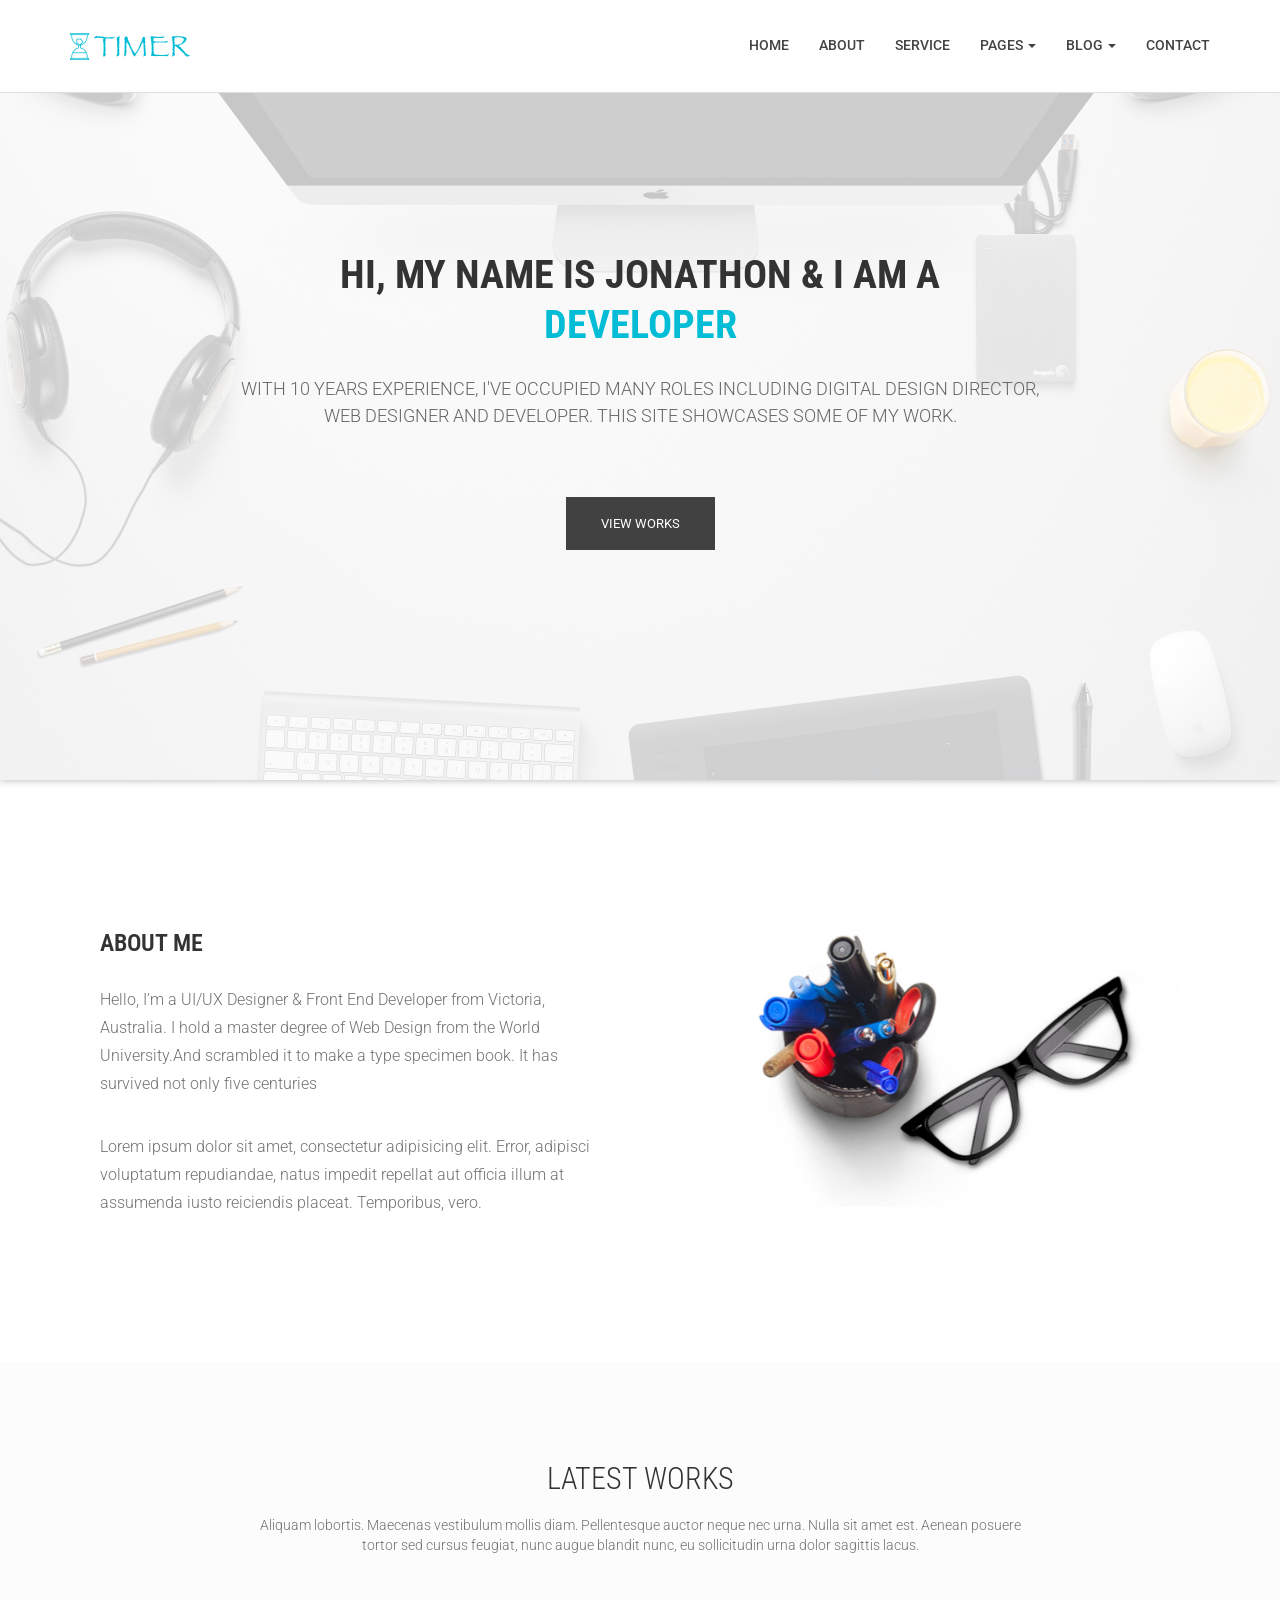
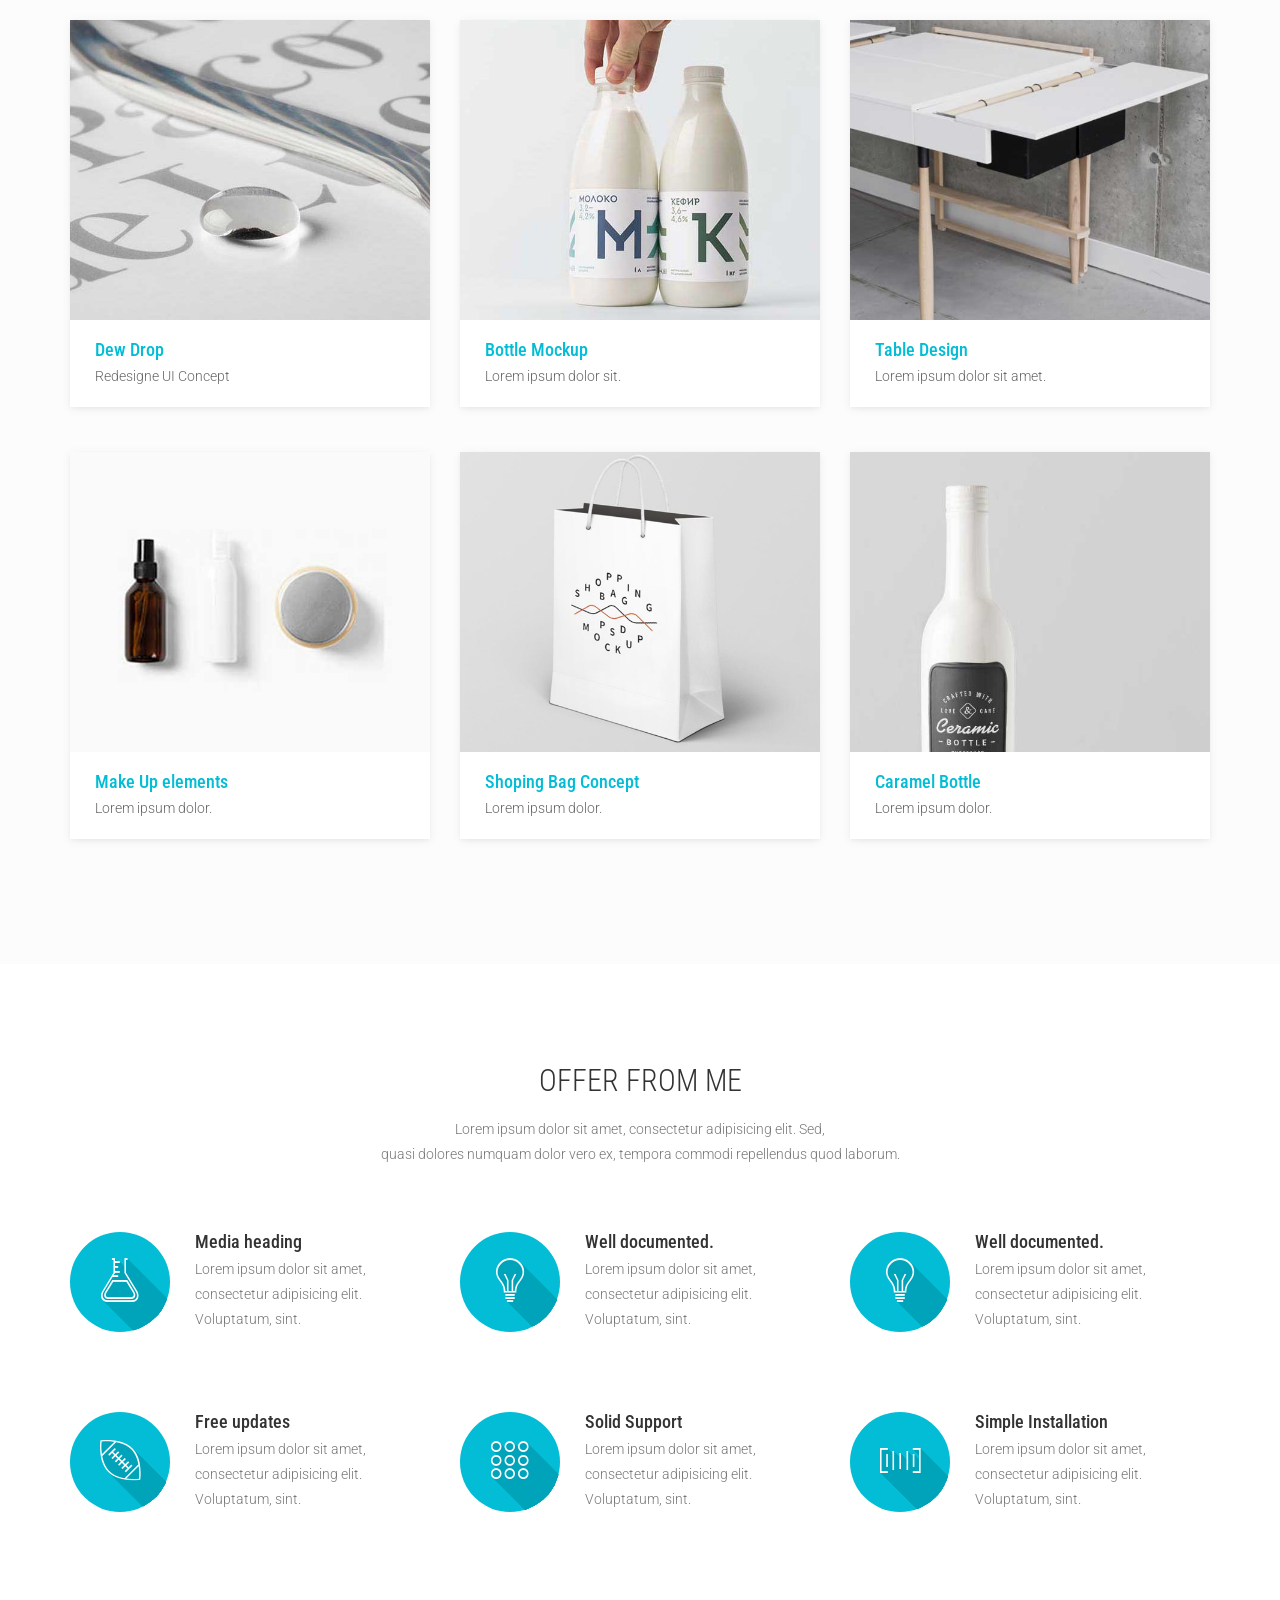
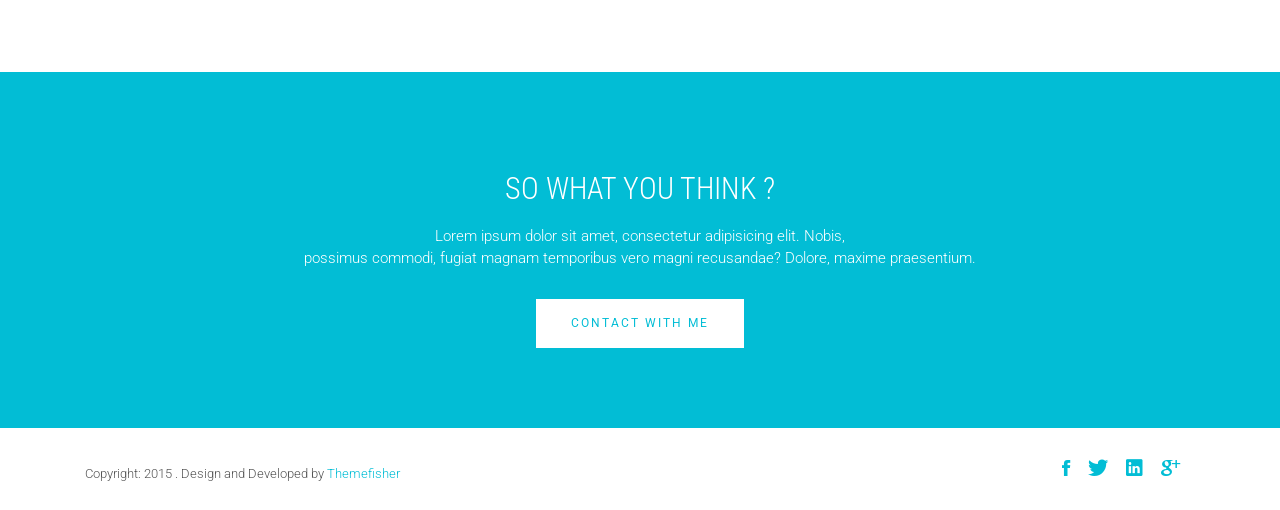
==== timer-html-master/index.html @ 2e74e662 "files added from another template; deleted Mason's template" ====
<!DOCTYPE html>
<html class="no-js">
    <head>
        <!-- Basic Page Needs
        ================================================== -->
        <meta charset="utf-8">
        <meta http-equiv="Content-Type" content="text/html; charset=utf-8">
        <link rel="icon" type="image/png" href="images/favicon.png">
        <title>Timer Agency Template</title>
        <meta name="description" content="">
        <meta name="keywords" content="">
        <meta name="author" content="">
        <!-- Mobile Specific Metas
        ================================================== -->
        <meta name="format-detection" content="telephone=no">
        <meta name="viewport" content="width=device-width, initial-scale=1">
        
        <!-- Template CSS Files
        ================================================== -->
        <!-- Twitter Bootstrs CSS -->
        <link rel="stylesheet" href="css/bootstrap.min.css">
        <!-- Ionicons Fonts Css -->
        <link rel="stylesheet" href="css/ionicons.min.css">
        <!-- animate css -->
        <link rel="stylesheet" href="css/animate.css">
        <!-- Hero area slider css-->
        <link rel="stylesheet" href="css/slider.css">
        <!-- owl craousel css -->
        <link rel="stylesheet" href="css/owl.carousel.css">
        <link rel="stylesheet" href="css/owl.theme.css">
        <link rel="stylesheet" href="css/jquery.fancybox.css">
        <!-- template main css file -->
        <link rel="stylesheet" href="css/main.css">
        <!-- responsive css -->
        <link rel="stylesheet" href="css/responsive.css">
        
        <!-- Template Javascript Files
        ================================================== -->
        <!-- modernizr js -->
        <script src="js/vendor/modernizr-2.6.2.min.js"></script>
        <!-- jquery -->
        <script src="//ajax.googleapis.com/ajax/libs/jquery/1.10.2/jquery.min.js"></script>
        <!-- owl carouserl js -->
        <script src="js/owl.carousel.min.js"></script>
        <!-- bootstrap js -->

        <script src="js/bootstrap.min.js"></script>
        <!-- wow js -->
        <script src="js/wow.min.js"></script>
        <!-- slider js -->
        <script src="js/slider.js"></script>
        <script src="js/jquery.fancybox.js"></script>
        <!-- template main js -->
        <script src="js/main.js"></script>
    </head>
    <body>
        <!--
        ==================================================
        Header Section Start
        ================================================== -->
        <header id="top-bar" class="navbar-fixed-top animated-header">
            <div class="container">
                <div class="navbar-header">
                    <!-- responsive nav button -->
                    <button type="button" class="navbar-toggle" data-toggle="collapse" data-target=".navbar-collapse">
                    <span class="sr-only">Toggle navigation</span>
                    <span class="icon-bar"></span>
                    <span class="icon-bar"></span>
                    <span class="icon-bar"></span>
                    </button>
                    <!-- /responsive nav button -->
                    
                    <!-- logo -->
                    <div class="navbar-brand">
                        <a href="index.html" >
                            <img src="images/logo.png" alt="">
                        </a>
                    </div>
                    <!-- /logo -->
                </div>
                <!-- main menu -->
                <nav class="collapse navbar-collapse navbar-right" role="navigation">
                    <div class="main-menu">
                        <ul class="nav navbar-nav navbar-right">
                            <li>
                                <a href="index.html" >Home</a>
                            </li>
                            <li><a href="about.html">About</a></li>
                            <li><a href="service.html">Service</a></li>
                            <li class="dropdown">
                                <a href="#" class="dropdown-toggle" data-toggle="dropdown">Pages <span class="caret"></span></a>
                                <div class="dropdown-menu">
                                    <ul>
                                        <li><a href="404.html">404 Page</a></li>
                                        <li><a href="gallery.html">Gallery</a></li>
                                    </ul>
                                </div>
                            </li>
                            <li class="dropdown">
                                <a href="#" class="dropdown-toggle" data-toggle="dropdown">Blog <span class="caret"></span></a>
                                <div class="dropdown-menu">
                                    <ul>
                                        <li><a href="blog-fullwidth.html">Blog Full</a></li>
                                        <li><a href="blog-left-sidebar.html">Blog Left sidebar</a></li>
                                        <li><a href="blog-right-sidebar.html">Blog Right sidebar</a></li>
                                    </ul>
                                </div>
                            </li>
                            <li><a href="contact.html">Contact</a></li>
                        </ul>
                    </div>
                </nav>
                <!-- /main nav -->
            </div>
        </header>
        
        <!--
        ==================================================
        Slider Section Start
        ================================================== -->
        <section id="hero-area" >
            <div class="container">
                <div class="row">
                    <div class="col-md-12 text-center">
                        <div class="block wow fadeInUp" data-wow-delay=".3s">
                            
                            <!-- Slider -->
                            <section class="cd-intro">
                                <h1 class="wow fadeInUp animated cd-headline slide" data-wow-delay=".4s" >
                                <span>HI, MY NAME IS JONATHON & I AM A</span><br>
                                <span class="cd-words-wrapper">
                                    <b class="is-visible">DESIGNER</b>
                                    <b>DEVELOPER</b>
                                    <b>FATHER</b>
                                </span>
                                </h1>
                                </section> <!-- cd-intro -->
                                <!-- /.slider -->
                                <h2 class="wow fadeInUp animated" data-wow-delay=".6s" >
                                    With 10 years experience, I've occupied many roles including digital design director,<br> web designer and developer. This site showcases some of my work.
                                </h2>
                                <a class="btn-lines dark light wow fadeInUp animated smooth-scroll btn btn-default btn-green" data-wow-delay=".9s" href="#works" data-section="#works" >View Works</a>
                                
                            </div>
                        </div>
                    </div>
                </div>
            </section><!--/#main-slider-->
            <!--
            ==================================================
            Slider Section Start
            ================================================== -->
            <section id="about">
                <div class="container">
                    <div class="row">
                        <div class="col-md-6 col-sm-6">
                            <div class="block wow fadeInLeft" data-wow-delay=".3s" data-wow-duration="500ms">
                                <h2>
                                ABOUT ME
                                </h2>
                                <p>
                                    Hello, I’m a UI/UX Designer & Front End Developer from Victoria, Australia. I hold a master degree of Web Design from the World University.And scrambled it to make a type specimen book. It has survived not only five centuries
                                </p>
                                <p>
                                    Lorem ipsum dolor sit amet, consectetur adipisicing elit. Error, adipisci voluptatum repudiandae, natus impedit repellat aut officia illum at assumenda iusto reiciendis placeat. Temporibus, vero.
                                </p>
                            </div>
                            
                        </div>
                        <div class="col-md-6 col-sm-6">
                            <div class="block wow fadeInRight" data-wow-delay=".3s" data-wow-duration="500ms">
                                <img src="images/about/about.jpg" alt="">
                            </div>
                        </div>
                    </div>
                </div>
            </section> <!-- /#about -->
            <!--
            ==================================================
            Portfolio Section Start
            ================================================== -->
            <section id="works" class="works">
                <div class="container">
                    <div class="section-heading">
                        <h1 class="title wow fadeInDown" data-wow-delay=".3s">Latest Works</h1>
                        <p class="wow fadeInDown" data-wow-delay=".5s">
                            Aliquam lobortis. Maecenas vestibulum mollis diam. Pellentesque auctor neque nec urna. Nulla sit amet est. Aenean posuere <br> tortor sed cursus feugiat, nunc augue blandit nunc, eu sollicitudin urna dolor sagittis lacus.
                        </p>
                    </div>
                    <div class="row">
                        <div class="col-sm-4 col-xs-12">
                            <figure class="wow fadeInLeft animated portfolio-item" data-wow-duration="500ms" data-wow-delay="0ms">
                                <div class="img-wrapper">
                                    <img src="images/portfolio/item-1.jpg" class="img-responsive" alt="this is a title" >
                                    <div class="overlay">
                                        <div class="buttons">
                                            <a rel="gallery" class="fancybox" href="images/portfolio/item-1.jpg">Demo</a>
                                            <a target="_blank" href="single-portfolio.html">Details</a>
                                        </div>
                                    </div>
                                </div>
                                <figcaption>
                                <h4>
                                <a href="#">
                                    Dew Drop
                                </a>
                                </h4>
                                <p>
                                    Redesigne UI Concept
                                </p>
                                </figcaption>
                            </figure>
                        </div>
                        <div class="col-sm-4 col-xs-12">
                            <figure class="wow fadeInLeft animated" data-wow-duration="500ms" data-wow-delay="300ms">
                                <div class="img-wrapper">
                                    <img src="images/portfolio/item-2.jpg" class="img-responsive" alt="this is a title" >
                                    <div class="overlay">
                                        <div class="buttons">
                                            <a rel="gallery" class="fancybox" href="images/portfolio/item-2.jpg">Demo</a>
                                            <a target="_blank" href="single-portfolio.html">Details</a>
                                        </div>
                                    </div>
                                </div>
                                <figcaption>
                                <h4>
                                <a href="#">
                                    Bottle Mockup
                                </a>
                                </h4>
                                <p>
                                    Lorem ipsum dolor sit.
                                </p>
                                </figcaption>
                            </figure>
                        </div>
                        <div class="col-sm-4 col-xs-12">
                            <figure class="wow fadeInLeft animated" data-wow-duration="500ms" data-wow-delay="300ms">
                                <div class="img-wrapper">
                                    <img src="images/portfolio/item-3.jpg" class="img-responsive" alt="" >
                                    <div class="overlay">
                                        <div class="buttons">
                                            <a rel="gallery" class="fancybox" href="images/portfolio/item-3.jpg">Demo</a>
                                            <a target="_blank" href="single-portfolio.html">Details</a>
                                        </div>
                                    </div>
                                </div>
                                <figcaption>
                                <h4>
                                <a href="#">
                                    Table Design
                                </a>
                                </h4>
                                <p>
                                    Lorem ipsum dolor sit amet.
                                </p>
                                </figcaption>
                            </figure>
                        </div>
                        <div class="col-sm-4 col-xs-12">
                            <figure class="wow fadeInLeft animated" data-wow-duration="500ms" data-wow-delay="600ms">
                                <div class="img-wrapper">
                                    <img src="images/portfolio/item-4.jpg" class="img-responsive" alt="" >
                                    <div class="overlay">
                                        <div class="buttons">
                                            <a rel="gallery" class="fancybox" href="images/portfolio/item-4.jpg">Demo</a>
                                            <a target="_blank" href="single-portfolio.html">Details</a>
                                        </div>
                                    </div>
                                </div>
                                <figcaption>
                                <h4>
                                <a href="#">
                                    Make Up elements
                                </a>
                                </h4>
                                <p>
                                    Lorem ipsum dolor.
                                </p>
                                </figcaption>
                            </figure>
                        </div>
                        <div class="col-sm-4 col-xs-12">
                            <figure class="wow fadeInLeft animated" data-wow-duration="500ms" data-wow-delay="900ms">
                                <div class="img-wrapper">
                                    <img src="images/portfolio/item-5.jpg" class="img-responsive" alt="" >
                                    <div class="overlay">
                                        <div class="buttons">
                                            <a rel="gallery" class="fancybox" href="images/portfolio/item-5.jpg">Demo</a>
                                            <a target="_blank" href="single-portfolio.html">Details</a>
                                        </div>
                                    </div>
                                </div>
                                <figcaption>
                                <h4>
                                <a href="#">
                                    Shoping Bag Concept
                                </a>
                                </h4>
                                <p>
                                    Lorem ipsum dolor.
                                </p>
                                </figcaption>
                            </figure>
                        </div>
                        <div class="col-sm-4 col-xs-12">
                            <figure class="wow fadeInLeft animated" data-wow-duration="500ms" data-wow-delay="1200ms">
                                <div class="img-wrapper">
                                    <img src="images/portfolio/item-6.jpg" class="img-responsive" alt="" >
                                    <div class="overlay">
                                        <div class="buttons">
                                            <a rel="gallery" class="fancybox" href="images/portfolio/item-6.jpg">Demo</a>
                                            <a target="_blank" href="single-portfolio.html">Details</a>
                                        </div>
                                    </div>
                                </div>
                                <figcaption>
                                <h4>
                                <a href="#">
                                    Caramel Bottle
                                </a>
                                </h4>
                                <p>
                                    Lorem ipsum dolor.
                                </p>
                                </figcaption>
                            </figure>
                        </div>
                    </div>
                </div>
            </section> <!-- #works -->
            <!--
            ==================================================
            Portfolio Section Start
            ================================================== -->
            <section id="feature">
                <div class="container">
                    <div class="section-heading">
                        <h1 class="title wow fadeInDown" data-wow-delay=".3s">Offer From Me</h1>
                        <p class="wow fadeInDown" data-wow-delay=".5s">
                            Lorem ipsum dolor sit amet, consectetur adipisicing elit. Sed,<br> quasi dolores numquam dolor vero ex, tempora commodi repellendus quod laborum.
                        </p>
                    </div>
                    <div class="row">
                        <div class="col-md-4 col-lg-4 col-xs-12">
                            <div class="media wow fadeInUp animated" data-wow-duration="500ms" data-wow-delay="300ms">
                                <div class="media-left">
                                    <div class="icon">
                                        <i class="ion-ios-flask-outline"></i>
                                    </div>
                                </div>
                                <div class="media-body">
                                    <h4 class="media-heading">Media heading</h4>
                                    <p>Lorem ipsum dolor sit amet, consectetur adipisicing elit. Voluptatum, sint.</p>
                                </div>
                            </div>
                        </div>
                        <div class="col-md-4 col-lg-4 col-xs-12">
                            <div class="media wow fadeInDown animated" data-wow-duration="500ms" data-wow-delay="600ms">
                                <div class="media-left">
                                    <div class="icon">
                                        <i class="ion-ios-lightbulb-outline"></i>
                                    </div>
                                </div>
                                <div class="media-body">
                                    <h4 class="media-heading">Well documented.</h4>
                                    <p>Lorem ipsum dolor sit amet, consectetur adipisicing elit. Voluptatum, sint.</p>
                                </div>
                            </div>
                        </div>
                        <div class="col-md-4 col-lg-4 col-xs-12">
                            <div class="media wow fadeInDown animated" data-wow-duration="500ms" data-wow-delay="900ms">
                                <div class="media-left">
                                    <div class="icon">
                                        <i class="ion-ios-lightbulb-outline"></i>
                                    </div>
                                </div>
                                <div class="media-body">
                                    <h4 class="media-heading">Well documented.</h4>
                                    <p>Lorem ipsum dolor sit amet, consectetur adipisicing elit. Voluptatum, sint.</p>
                                </div>
                            </div>
                        </div>
                        <div class="col-md-4 col-lg-4 col-xs-12">
                            <div class="media wow fadeInDown animated" data-wow-duration="500ms" data-wow-delay="1200ms">
                                <div class="media-left">
                                    <div class="icon">
                                        <i class="ion-ios-americanfootball-outline"></i>
                                    </div>
                                </div>
                                <div class="media-body">
                                    <h4 class="media-heading">Free updates</h4>
                                    <p>Lorem ipsum dolor sit amet, consectetur adipisicing elit. Voluptatum, sint.</p>
                                </div>
                            </div>
                        </div>
                        <div class="col-md-4 col-lg-4 col-xs-12">
                            <div class="media wow fadeInDown animated" data-wow-duration="500ms" data-wow-delay="1500ms">
                                <div class="media-left">
                                    <div class="icon">
                                        <i class="ion-ios-keypad-outline"></i>
                                    </div>
                                </div>
                                <div class="media-body">
                                    <h4 class="media-heading">Solid Support</h4>
                                    <p>Lorem ipsum dolor sit amet, consectetur adipisicing elit. Voluptatum, sint.</p>
                                </div>
                            </div>
                        </div>
                        <div class="col-md-4 col-lg-4 col-xs-12">
                            <div class="media wow fadeInDown animated" data-wow-duration="500ms" data-wow-delay="1800ms">
                                <div class="media-left">
                                    <div class="icon">
                                        <i class="ion-ios-barcode-outline"></i>
                                    </div>
                                </div>
                                <div class="media-body">
                                    <h4 class="media-heading">Simple Installation</h4>
                                    <p>Lorem ipsum dolor sit amet, consectetur adipisicing elit. Voluptatum, sint.</p>
                                </div>
                            </div>
                        </div>
                    </div>
                </div>
            </section> <!-- /#feature -->
                            
            <!--
            ==================================================
            Call To Action Section Start
            ================================================== -->
            <section id="call-to-action">
                <div class="container">
                    <div class="row">
                        <div class="col-md-12">
                            <div class="block">
                                <h2 class="title wow fadeInDown" data-wow-delay=".3s" data-wow-duration="500ms">SO WHAT YOU THINK ?</h1>
                                <p class="wow fadeInDown" data-wow-delay=".5s" data-wow-duration="500ms">Lorem ipsum dolor sit amet, consectetur adipisicing elit. Nobis,<br>possimus commodi, fugiat magnam temporibus vero magni recusandae? Dolore, maxime praesentium.</p>
                                <a href="contact.html" class="btn btn-default btn-contact wow fadeInDown" data-wow-delay=".7s" data-wow-duration="500ms">Contact With Me</a>
                            </div>
                        </div>
                        
                    </div>
                </div>
            </section>
            <!--
            ==================================================
            Footer Section Start
            ================================================== -->
            <footer id="footer">
                <div class="container">
                    <div class="col-md-8">
                        <p class="copyright">Copyright: <span>2015</span> . Design and Developed by <a href="http://www.Themefisher.com">Themefisher</a></p>
                    </div>
                    <div class="col-md-4">
                        <!-- Social Media -->
                        <ul class="social">
                            <li>
                                <a href="http://wwww.fb.com/themefisher" class="Facebook">
                                    <i class="ion-social-facebook"></i>
                                </a>
                            </li>
                            <li>
                                <a href="http://wwww.twitter.com/themefisher" class="Twitter">
                                    <i class="ion-social-twitter"></i>
                                </a>
                            </li>
                            <li>
                                <a href="#" class="Linkedin">
                                    <i class="ion-social-linkedin"></i>
                                </a>
                            </li>
                            <li>
                                <a href="http://wwww.fb.com/themefisher" class="Google Plus">
                                    <i class="ion-social-googleplus"></i>
                                </a>
                            </li>
                        </ul>
                    </div>
                </div>
            </footer> <!-- /#footer -->
                
        </body>
    </html>
---- timer-html-master/css/slider.css ----
/* -------------------------------- 

Primary style

-------------------------------- */


.cd-words-wrapper {
  display: inline-block;
  position: relative;
  text-align: left;
}
.cd-words-wrapper b {
  display: inline-block;
  position: absolute;
  white-space: nowrap;
  left: 0;
  top: 0;
}
.cd-words-wrapper b.is-visible {
  position: relative;
}
.no-js .cd-words-wrapper b {
  opacity: 0;
}
.no-js .cd-words-wrapper b.is-visible {
  opacity: 1;
}


xslide 

-------------------------------- */
.cd-headline.slide span {
  display: inline-block;
  padding: .2em 0;
}
.cd-headline.slide .cd-words-wrapper {
  overflow: hidden;
  vertical-align: top;
  width: auto!important;
}
.cd-headline.slide b {
  opacity: 0;
  top: .2em;
}
.cd-headline.slide b.is-visible {
  top: 0;
  opacity: 1;
  -webkit-animation: slide-in 0.6s;
  -moz-animation: slide-in 0.6s;
  animation: slide-in 0.6s;
}
.cd-headline.slide b.is-hidden {
  -webkit-animation: slide-out 0.6s;
  -moz-animation: slide-out 0.6s;
  animation: slide-out 0.6s;
}

@-webkit-keyframes slide-in {
  0% {
    opacity: 0;
    -webkit-transform: translateY(-100%);
  }
  60% {
    opacity: 1;
    -webkit-transform: translateY(20%);
  }
  100% {
    opacity: 1;
    -webkit-transform: translateY(0);
  }
}
@-moz-keyframes slide-in {
  0% {
    opacity: 0;
    -moz-transform: translateY(-100%);
  }
  60% {
    opacity: 1;
    -moz-transform: translateY(20%);
  }
  100% {
    opacity: 1;
    -moz-transform: translateY(0);
  }
}
@keyframes slide-in {
  0% {
    opacity: 0;
    -webkit-transform: translateY(-100%);
    -moz-transform: translateY(-100%);
    -ms-transform: translateY(-100%);
    -o-transform: translateY(-100%);
    transform: translateY(-100%);
  }
  60% {
    opacity: 1;
    -webkit-transform: translateY(20%);
    -moz-transform: translateY(20%);
    -ms-transform: translateY(20%);
    -o-transform: translateY(20%);
    transform: translateY(20%);
  }
  100% {
    opacity: 1;
    -webkit-transform: translateY(0);
    -moz-transform: translateY(0);
    -ms-transform: translateY(0);
    -o-transform: translateY(0);
    transform: translateY(0);
  }
}
@-webkit-keyframes slide-out {
  0% {
    opacity: 1;
    -webkit-transform: translateY(0);
  }
  60% {
    opacity: 0;
    -webkit-transform: translateY(120%);
  }
  100% {
    opacity: 0;
    -webkit-transform: translateY(100%);
  }
}
@-moz-keyframes slide-out {
  0% {
    opacity: 1;
    -moz-transform: translateY(0);
  }
  60% {
    opacity: 0;
    -moz-transform: translateY(120%);
  }
  100% {
    opacity: 0;
    -moz-transform: translateY(100%);
  }
}
@keyframes slide-out {
  0% {
    opacity: 1;
    -webkit-transform: translateY(0);
    -moz-transform: translateY(0);
    -ms-transform: translateY(0);
    -o-transform: translateY(0);
    transform: translateY(0);
  }
  60% {
    opacity: 0;
    -webkit-transform: translateY(120%);
    -moz-transform: translateY(120%);
    -ms-transform: translateY(120%);
    -o-transform: translateY(120%);
    transform: translateY(120%);
  }
  100% {
    opacity: 0;
    -webkit-transform: translateY(100%);
    -moz-transform: translateY(100%);
    -ms-transform: translateY(100%);
    -o-transform: translateY(100%);
    transform: translateY(100%);
  }
}
/* --------------------------------
---- timer-html-master/css/main.css ----
@import url(http://fonts.googleapis.com/css?family=Roboto:400,300,100,500,700);
@import url(http://fonts.googleapis.com/css?family=Roboto+Condensed:400,300,700);
@import url(http://fonts.googleapis.com/css?family=Glegoo);
body {
  font-family: 'Roboto', sans-serif;
}
h1,
h2,
h3,
h4,
h5,
h6 {
  font-family: 'Roboto Condensed', sans-serif;
}
p {
  font-family: 'Roboto', sans-serif;
  line-height: 22px;
  font-size: 16px;
  font-weight: 300;
}
ul {
  padding-left: 0;
}
ul li {
  list-style: none;
}
h2 {
  font-size: 26px;
}
a:hover {
  text-decoration: none;
}
.section-heading {
  text-align: center;
  margin-bottom: 65px;
}
.section-heading p {
  font-size: 14px;
  font-weight: 300;
  color: #727272;
  line-height: 20px;
}
.title {
  font-size: 30px;
  line-height: 1.1;
  font-weight: 300;
  color: #333;
  text-transform: uppercase;
  margin-bottom: 20px;
}
.subtitle {
  font-size: 24px;
  font-weight: 600;
  margin-bottom: 18px;
  text-transform: uppercase;
}
.subtitle-des {
  color: #727272;
  font-size: 14px;
  margin-bottom: 35px;
  font-weight: 300;
}
.pages {
  padding: 80px 0 40px;
}
.moduler {
  padding: 140px 0;
}
.navbar-default .navbar-nav > li > a:hover {
  color: #02bdd5;
}
.navbar.navbar-default {
  border: 0;
  border-radius: 0;
  margin-bottom: 0;
}
.navbar.navbar-default .navbar-toggle {
  margin-top: 32px;
}
.navbar-header .navbar-brand {
  padding: 5px 0;
}
.navbar-header .navbar-brand a {
  height: auto;
  display: inline-block;
  margin-top: 8px;
}
.navbar-inverse .navbar-toggle:focus,
.navbar-inverse .navbar-toggle {
  background: #444;
}
#top-bar {
  background: #fff;
  color: #fff;
  -webkit-transition: all 0.2s ease-out 0s;
  transition: all 0.2s ease-out 0s;
  padding: 15px 0;
  -webkit-box-shadow: 0 0 3px 0 rgba(0, 0, 0, 0.1);
  box-shadow: 0 0 3px 0 rgba(0, 0, 0, 0.1);
  border-bottom: 1px solid #dedede;
}
#top-bar .navbar-nav > li > a:hover {
  background: transparent;
}
#top-bar.animated-header {
  padding: 20px 0;
  background: #ffffff;
  box-shadow: none;
}
#top-bar .main-menu li > a {
  color: #444;
}
#top-bar .main-menu li {
  position: relative;
}
#top-bar .main-menu li a {
  font-size: 14px;
  font-weight: 500;
  border-bottom: 2px solid transparent;
  -webkit-transition: .3s all;
  -o-transition: .3s all;
  transition: .3s all;
  text-transform: uppercase;
}
#top-bar .main-menu li a:hover {
  color: #02bdd5;
}
.navbar-custom .nav li > a {
  position: relative;
  color: #000;
}
.navbar-right .dropdown-menu {
  right: auto;
  left: 0;
}
.navbar-custom .dropdown-menu {
  position: absolute;
  display: block;
  visibility: hidden;
  opacity: 0;
}
#hero-area {
  background: url('../images/slider.jpg') no-repeat 50%;
  background-size: cover;
  background-attachment: fixed;
  padding: 230px 0;
  color: #fff;
  box-shadow: 0 0 8px rgba(0, 0, 0, 0.3);
  position: relative;
}
#hero-area:before {
  content: '';
  z-index: 9;
  background: rgba(255, 255, 255, 0.78);
  position: absolute;
  top: 0;
  left: 0;
  right: 0;
  bottom: 0;
}
#hero-area .block {
  position: relative;
  z-index: 999;
}
#hero-area h1 {
  font-size: 40px;
  line-height: 50px;
  color: #333;
  font-weight: 700;
  margin-bottom: 15px;
  text-transform: uppercase;
}
#hero-area h2 {
  font-size: 18px;
  font-weight: 300;
  margin-bottom: 38px;
  line-height: 27px;
  text-transform: uppercase;
  color: #666;
  font-family: 'Roboto', sans-serif;
  margin-top: 25px;
}
#hero-area .btn {
  background: #414141;
  border: none;
  color: #fff;
  padding: 20px 35px;
  margin-top: 30px;
  font-size: 16px;
  font-size: 13px;
  line-height: 1em;
  text-transform: uppercase;
  letter-spacing: normal;
  border-radius: 0;
}
#call-to-action {
  background: #02bdd5;
  background-size: cover;
  background-attachment: fixed;
  padding: 80px 0;
  text-align: center;
  position: relative;
  color: #fff;
}
#call-to-action .block {
  position: relative;
  z-index: 99;
  color: #fff;
}
#call-to-action .block h2 {
  margin-bottom: 15px;
  color: #fff;
}
#call-to-action .block p {
  font-size: 15px;
  font-weight: 300;
  font-family: 'Roboto', sans-serif;
  margin-top: 20px;
}
#call-to-action .block .btn-contact {
  background: #fff;
  border: none;
  color: #02bdd5;
  padding: 16px 35px;
  margin-top: 20px;
  font-size: 12px;
  letter-spacing: 2px;
  text-transform: uppercase;
  border-radius: 0;
}
#call-to-action .block .btn-contact i {
  margin-right: 10px;
}
#about {
  padding: 110px 0;
}
#about .block {
  padding: 20px 30px 0 30px;
}
#about .block h2 {
  font-size: 24px;
  font-weight: 600;
  margin-bottom: 30px;
  text-transform: uppercase;
}
#about .block p {
  color: #727272;
  font-size: 16px;
  line-height: 28px;
  margin-bottom: 35px;
}
#about .block img {
  max-width: 100%;
}
.works {
  padding: 80px 0;
  background: #FCFCFC;
}
.works .block {
  position: relative;
  z-index: 99;
}
.works .block:hover .img-overly .overly {
  opacity: 1;
}
.works .block h4 {
  padding: 20px 15px;
  margin-top: 0;
  color: #666;
}
.works .block .img-overly {
  position: relative;
  background: rgba(0, 0, 0, 0.85);
}
.works .block .img-overly img {
  border-radius: 0;
}
.works .block .img-overly .overly {
  background: rgba(57, 181, 74, 0.9);
  position: absolute;
  top: 0;
  right: 0;
  left: 0;
  bottom: 0;
  opacity: 0;
  -webkit-transition: .3s all;
  -o-transition: .3s all;
  transition: .3s all;
}
.works .block .img-overly .overly a {
  position: absolute;
  top: 45%;
  left: 22%;
}
.works .block .img-overly .overly a i {
  font-size: 30px;
  color: #fff;
}
figure {
  background: #fff;
  margin-bottom: 45px;
  box-shadow: 0 2px 5px 0 rgba(0, 0, 0, 0.04), 0 2px 10px 0 rgba(0, 0, 0, 0.06);
}
figure .img-wrapper {
  position: relative;
  overflow: hidden;
}
figure img {
  -webkit-transform: scale3d(1, 1, 1);
  transform: scale3d(1, 1, 1);
  -webkit-transition: -webkit-transform 400ms;
  transition: transform 400ms;
}
figure:hover img {
  -webkit-transform: scale3d(1.2, 1.2, 1);
  transform: scale3d(1.2, 1.2, 1);
}
figure:hover .overlay {
  opacity: 1;
}
figure:hover .overlay .buttons a {
  -webkit-transform: scale3d(1, 1, 1);
  transform: scale3d(1, 1, 1);
}
figure .overlay {
  position: absolute;
  top: 0;
  left: 0;
  right: 0;
  bottom: 0;
  padding: 10px;
  text-align: center;
  background: rgba(0, 0, 0, 0.7);
  opacity: 0;
  -webkit-transition: opacity 400ms;
  transition: opacity 400ms;
}
figure .overlay a {
  display: inline-block;
  color: #fff;
  padding: 10px 23px;
  line-height: 1;
  border: 1px solid #fff;
  border-radius: 0px;
  margin: 4px;
  -webkit-transform: scale3d(0, 0, 0);
  transform: scale3d(0, 0, 0);
  -webkit-transition: all 400ms;
  transition: all 400ms;
}
figure .overlay a:hover {
  text-decoration: none;
}
figure .overlay:hover a {
  -webkit-transform: scale3d(1, 1, 1);
  transform: scale3d(1, 1, 1);
}
figure .buttons {
  position: absolute;
  top: 45%;
  left: 24%;
}
figure figcaption {
  padding: 20px 25px;
  margin-top: 0;
  color: #666;
}
figure figcaption h4 {
  margin: 0;
}
figure figcaption h4 a {
  color: #02bdd5;
}
figure figcaption p {
  font-size: 14px;
  margin-bottom: 0;
  margin-top: 5px;
}
#feature {
  padding: 80px 0;
}
#feature .media {
  margin: 0px 0 70px 0;
}
#feature .media .media-left {
  padding-right: 25px;
}
#feature h3 {
  color: #000;
  font-size: 18px;
  text-transform: uppercase;
  text-align: center;
  margin-bottom: 20px;
  margin: 0px 0px 15px;
  font-weight: 400;
}
#feature p {
  line-height: 25px;
  font-size: 14px;
  color: #777777;
}
#feature .icon {
  text-decoration: none;
  color: #fff;
  background-color: #02bdd5;
  height: 100px;
  text-align: center;
  width: 100px;
  font-size: 50px;
  line-height: 100px;
  overflow: hidden;
  -webkit-border-radius: 50%;
  -moz-border-radius: 50%;
  -ms-border-radius: 50%;
  -o-border-radius: 50%;
  text-shadow: #00a4ba 1px 1px, #00a4ba 2px 2px, #00a4ba 3px 3px, #00a4ba 4px 4px, #00a4ba 5px 5px, #00a4ba 6px 6px, #00a4ba 7px 7px, #00a4ba 8px 8px, #00a4ba 9px 9px, #00a4ba 10px 10px, #00a4ba 11px 11px, #00a4ba 12px 12px, #00a4ba 13px 13px, #00a4ba 14px 14px, #00a4ba 15px 15px, #00a4ba 16px 16px, #00a4ba 17px 17px, #00a4ba 18px 18px, #00a4ba 19px 19px, #00a4ba 20px 20px, #00a4ba 21px 21px, #00a4ba 22px 22px, #00a4ba 23px 23px, #00a4ba 24px 24px, #00a4ba 25px 25px, #00a4ba 26px 26px, #00a4ba 27px 27px, #00a4ba 28px 28px, #00a4ba 29px 29px, #00a4ba 30px 30px, #00a4ba 31px 31px, #00a4ba 32px 32px, #00a4ba 33px 33px, #00a4ba 34px 34px, #00a4ba 35px 35px, #00a4ba 36px 36px, #00a4ba 37px 37px, #00a4ba 38px 38px, #00a4ba 39px 39px, #00a4ba 40px 40px, #00a4ba 41px 41px, #00a4ba 42px 42px, #00a4ba 43px 43px, #00a4ba 44px 44px, #00a4ba 45px 45px, #00a4ba 46px 46px, #00a4ba 47px 47px, #00a4ba 48px 48px, #00a4ba 49px 49px, #00a4ba 50px 50px, #00a4ba 51px 51px, #00a4ba 52px 52px, #00a4ba 53px 53px, #00a4ba 54px 54px, #00a4ba 55px 55px, #00a4ba 56px 56px, #00a4ba 57px 57px, #00a4ba 58px 58px, #00a4ba 59px 59px, #00a4ba 60px 60px, #00a4ba 61px 61px, #00a4ba 62px 62px, #00a4ba 63px 63px, #00a4ba 64px 64px, #00a4ba 65px 65px, #00a4ba 66px 66px, #00a4ba 67px 67px, #00a4ba 68px 68px, #00a4ba 69px 69px, #00a4ba 70px 70px, #00a4ba 71px 71px, #00a4ba 72px 72px, #00a4ba 73px 73px, #00a4ba 74px 74px, #00a4ba 75px 75px, #00a4ba 76px 76px, #00a4ba 77px 77px, #00a4ba 78px 78px, #00a4ba 79px 79px, #00a4ba 80px 80px, #00a4ba 81px 81px, #00a4ba 82px 82px, #00a4ba 83px 83px, #00a4ba 84px 84px, #00a4ba 85px 85px, #00a4ba 86px 86px, #00a4ba 87px 87px, #00a4ba 88px 88px, #00a4ba 89px 89px, #00a4ba 90px 90px, #00a4ba 91px 91px, #00a4ba 92px 92px, #00a4ba 93px 93px, #00a4ba 94px 94px, #00a4ba 95px 95px, #00a4ba 96px 96px, #00a4ba 97px 97px, #00a4ba 98px 98px, #00a4ba 99px 99px, #00a4ba 100px 100px;
}
#contact-section {
  padding: 90px 0;
}
#contact-section .contact-form {
  margin-top: 42px;
}
#contact-section .contact-form .btn-send {
  margin-top: 35px;
  color: #fff;
  outline: none;
  background: #02bdd5;
}
#contact-section .contact-form .btn-send:hover {
  border: 1px solid #02bdd5;
}
#contact-section input {
  display: block;
  height: 40px;
  padding: 6px 12px;
  font-size: 13px;
  line-height: 1.428571429;
  background-color: #fff;
  background-image: none;
  border: 1px solid #ccc;
  border-radius: 4px;
  -webkit-box-shadow: inset 0 1px 1px rgba(0, 0, 0, 0.075);
  box-shadow: inset 0 1px 1px rgba(0, 0, 0, 0.075);
  -webkit-transition: border-color ease-in-out 0.15s, box-shadow ease-in-out 0.15s;
  -o-transition: border-color ease-in-out 0.15s, box-shadow ease-in-out 0.15s;
  transition: border-color ease-in-out 0.15s, box-shadow ease-in-out 0.15s;
  border-radius: 1px;
  border: 1px solid rgba(111, 121, 122, 0.3);
  box-shadow: none;
  -webkit-box-shadow: none;
}
#contact-section textarea {
  display: block;
  border-radius: 0;
  width: 100%;
  padding: 6px 12px;
  font-size: 14px;
  line-height: 1.42857143;
  color: #555555;
  background-color: #ffffff;
  background-image: none;
  border: 1px solid #cccccc;
  box-shadow: none;
  -webkit-transition: border-color ease-in-out 0.15s, box-shadow ease-in-out 0.15s;
  -o-transition: border-color ease-in-out 0.15s, box-shadow ease-in-out 0.15s;
  transition: border-color ease-in-out 0.15s, box-shadow ease-in-out 0.15s;
}
#contact-section .address,
#contact-section .email,
#contact-section .phone {
  text-align: center;
  background: #F7F7F7;
  padding: 20px 0 40px 0;
  margin-bottom: 20px;
}
#contact-section .address i,
#contact-section .email i,
#contact-section .phone i {
  font-size: 45px;
  color: #02bdd5;
}
#contact-section .address h5,
#contact-section .email h5,
#contact-section .phone h5 {
  font-size: 16px;
  line-height: 1.4;
}
#contact-section .address-details {
  padding-top: 70px;
}
#map-canvas {
  width: 100%;
  height: 350px;
  background-color: #CCC;
}
#footer {
  background: #fff;
  padding: 25px 0;
  color: #555;
}
#footer .copyright {
  font-size: 13px;
  margin-bottom: 0;
  margin-top: 10px;
}
#footer .copyright a {
  color: #02bdd5;
}
#footer .social {
  text-align: right;
  margin-bottom: 0;
}
#footer .social li {
  display: inline-block;
  margin-right: 15px;
}
#footer .social li a {
  font-size: 22px;
  color: #02bdd5;
}
.cd-headline.slide .cd-words-wrapper {
  color: #02bdd5;
}
ul.social-icons {
  height: auto;
  overflow: hidden;
  list-style: none !important;
  margin-bottom: 10px;
}
ul.social-icons li {
  float: none;
  display: inline-block;
  height: 36px;
}
#copyright a:hover,
#copyright nav .menu li a:hover {
  color: #e4e4e4!important;
}
#copyright a,
#copyright a:hover {
  text-decoration: none;
}
.global-page-header {
  background-attachment: fixed;
  background-size: cover;
  padding: 120px 0 25px 0;
  position: relative;
  background: #02bdd5;
  color: #fff;
}
.global-page-header h2 {
  font-size: 42px;
  font-weight: bold;
  color: #fff;
  text-transform: uppercase;
}
.global-page-header .breadcrumb {
  background: none;
  font-size: 16px;
  padding: 8px  0;
}
.global-page-header .breadcrumb .active {
  color: #fff;
}
.global-page-header .breadcrumb li a {
  color: #fff;
}
.global-page-header .block {
  position: relative;
  z-index: 99;
  text-align: center;
}
#product-showcase-banner {
  padding-top: 160px;
}
#product-showcase-banner .block {
  padding: 20px 0 20px 50px;
}
#product-showcase-banner .block h2 {
  font-size: 40px;
  color: #02bdd5;
  margin-bottom: 20px;
  margin-top: 0;
}
#product-showcase-banner .block p {
  color: #666;
  line-height: 25px;
}
#product-showcase-banner .block .buttons {
  margin-top: 25px;
}
#product-showcase-banner .block .buttons .btn {
  color: #fff;
  border: none;
  padding: 12px 40px;
  -webkit-transition: .2s all;
  -o-transition: .2s all;
  transition: .2s all;
  letter-spacing: 2px;
  font-size: 15px;
}
#product-showcase-banner .block .buttons .btn-demo {
  background: #5abd4f;
  margin-right: 8px;
  border-bottom: 3px solid #429E38;
}
#product-showcase-banner .block .buttons .btn-demo:hover {
  background: #429E38;
}
#product-showcase-banner .block .buttons .btn-buy {
  background: #00AEDA;
  border-bottom: 3px solid #0190B5;
}
#product-showcase-banner .block .buttons .btn-buy:hover {
  background: #0190B5;
}
#product-showcase-banner .block .buttons .btn-buy span {
  margin-right: 8px;
  font-weight: bold;
}
#product-description {
  padding-top: 80px;
}
#product-description .block {
  height: 400px;
  overflow: hidden;
  margin-top: 35px;
  border-bottom: 1px solid #dedede;
  padding-top: 30px;
  position: relative;
  webkit-transform: translateZ(0);
  -moz-transform: translateZ(0);
  -ms-transform: translateZ(0);
  -o-transform: translateZ(0);
  transform: translateZ(0);
}
#product-description .block:hover img {
  -webkit-transform: translateY(20px);
  -moz-transform: translateY(20px);
  -ms-transform: translateY(20px);
  -o-transform: translateY(20px);
  transform: translateY(20px);
}
#product-description .block img {
  position: absolute;
  top: 10px;
  left: 0;
  -webkit-transform: translateY(60px);
  -moz-transform: translateY(60px);
  -ms-transform: translateY(60px);
  -o-transform: translateY(60px);
  transform: translateY(60px);
  -webkit-transition: -webkit-transform 0.35s cubic-bezier(0.645, 0.045, 0.355, 1);
  -moz-transition: -moz-transform 0.35s cubic-bezier(0.645, 0.045, 0.355, 1);
  -o-transition: -o-transform 0.35s cubic-bezier(0.645, 0.045, 0.355, 1);
  transition: transform 0.35s cubic-bezier(0.645, 0.045, 0.355, 1);
}
#product-description .block .content {
  width: 60%;
  padding-top: 70px;
}
#product-description .block .content h3 {
  font-size: 32px;
  color: #5c5c5c;
}
#product-description .block .content p {
  color: #787f8c;
  line-height: 25px;
}
#related-items {
  padding: 60px 0 110px;
}
#related-items .title {
  border-bottom: 1px solid #dedede;
  padding: 10px 0;
  margin: 5px 15px 30px 15px;
  text-align: left;
  color: #777;
}
#related-items .product-details {
  margin-bottom: 0;
}
#related-items .block {
  position: relative;
  background: #fff;
  margin-bottom: 45px;
  box-shadow: 0 0px 1px rgba(0, 0, 0, 0.14);
}
#related-items .block:hover .img-overly .overly {
  opacity: 1;
}
#related-items .block h4 {
  padding: 20px 15px;
  margin-top: 0;
  color: #666;
}
#related-items .block h4 span {
  float: right;
  color: #02bdd5;
}
#related-items .block .img-overly {
  position: relative;
  background: rgba(0, 0, 0, 0.85);
}
#related-items .block .img-overly img {
  border-radius: 0;
}
#related-items .block .img-overly .overly {
  background: rgba(57, 181, 74, 0.9);
  position: absolute;
  top: 0;
  right: 0;
  left: 0;
  bottom: 0;
  opacity: 0;
  -webkit-transition: .3s all;
  -o-transition: .3s all;
  transition: .3s all;
}
#related-items .block .img-overly .overly a {
  position: absolute;
  top: 45%;
  left: 45%;
}
#related-items .block .img-overly .overly a i {
  font-size: 30px;
  color: #fff;
}
.service-page .service-parts .block {
  margin-bottom: 40px;
  text-align: center;
}
.service-page .service-parts .block i {
  font-size: 35px;
  color: #02bdd5;
}
.service-page .service-parts .block p {
  padding: 0 8px;
  font-size: 14px;
  color: #777;
  line-height: 1.7;
}
.works.service-page figure .buttons {
  position: absolute;
  top: 45%;
  left: 13%;
}
#clients {
  padding: 30px 0 60px;
}
#clients .owl-carousel .owl-item img {
  display: block;
  width: 100%;
  -webkit-transform-style: preserve-3d;
}
#clients .owl-carousel .owl-item {
  margin-right: 10px;
}
.works-fit {
  padding: 40px 0;
}
.works-fit figure .buttons {
  left: 14%;
}
.fancybox-close {
  background: url("../images/icons/close.png") no-repeat scroll 0 0 transparent;
  height: 50px;
  right: 0;
  top: 0;
  width: 50px;
}
.fancybox-next span {
  background: url("../images/icons/right.png") no-repeat scroll center center #009ee3;
  height: 50px;
  width: 50px;
  right: 0;
}
.fancybox-prev span {
  background: url("../images/icons/left.png") no-repeat scroll center center #009ee3;
  height: 50px;
  width: 50px;
  left: 0;
}
.fancybox-title h3 {
  font-size: 15px;
  margin: 0;
}
.fancybox-title {
  padding: 15px 8px;
}
.wrapper_404 h1 {
  font-size: 200px;
  color: #02bdd5;
  line-height: 1;
}
.wrapper_404 h2 {
  font-size: 50px;
  margin-top: 0;
}
.wrapper_404 .btn-home {
  background: #414141;
  border: none;
  color: #fff;
  padding: 20px 35px;
  margin-top: 10px;
  font-size: 16px;
  font-size: 13px;
  line-height: 1em;
  text-transform: uppercase;
  letter-spacing: normal;
  border-radius: 0;
}
.company-description {
  margin-top: 80px;
}
.company-description .block h3 {
  margin-top: 0;
}
.company-description .block p {
  color: #727272;
}
#team {
  margin: 50px 0;
}
.team-member {
  margin-top: 30px;
}
.team-member:hover .team-img img {
  opacity: .8;
}
.team-member .team-img {
  position: relative;
}
.team-member .team-img .team-pic {
  width: 100%;
}
.team-member .team_designation {
  font-size: 13px;
}
.team-member h3 {
  color: #02bdd5;
  margin-bottom: 0;
  font-size: 20px;
}
.team-member p {
  font-size: 14px;
}
.team-member .social-icons a {
  background: #02bdd5;
  color: #fff;
  padding: 4px 8px;
  display: inline-block;
  font-size: 15px;
}
.team-member .social-icons .facebook {
  padding: 4px 12px;
}
.about-feature {
  margin-top: 50px;
}
.about-feature .block {
  color: #fff;
  width: 33.33%;
  padding: 5%;
  float: left;
}
.about-feature .block p {
  font-weight: 300;
}
.about-feature .about-feature-1 {
  background: #02bdd5;
}
.about-feature .about-feature-2 {
  background: #00B0C7;
}
.about-feature .about-feature-3 {
  background: #00A6BB;
}
#blog-full-width {
  padding: 40px 0 80px;
}
article {
  padding: 30px 0;
}
.blog-content h2 {
  font-family: 'Roboto', sans-serif;
}
.blog-content h2 a {
  color: #444;
  font-weight: 400;
  font-size: 30px;
}
.blog-content .blog-meta {
  color: #9a9a9a;
  font-weight: 300;
  margin-bottom: 25px;
}
.blog-content .blog-meta span:after {
  content: '/';
  padding: 0 3px 0 6px;
}
.blog-content .blog-meta a {
  color: #acacac;
}
.blog-content .blog-meta p {
  margin-top: 20px;
}
.blog-content .btn-details {
  color: #02bdd5;
  padding: 0;
  background: #02bdd5;
  color: #fff;
  padding: 8px 18px;
  border-radius: 0;
  margin-top: 15px;
  border: 1px solid #fff;
  box-shadow: 0px 0px 0px 1px #02bdd5;
}
.blog-post-image {
  margin-top: 30px;
}
.sidebar {
  padding-top: 60px;
}
.sidebar .widget {
  margin-bottom: 40px;
  padding: 15px;
  border: 1px solid #dedede;
}
.sidebar .widget h3 {
  margin-top: 8px;
}
.sidebar .search input.form-control {
  border-right: 0;
  border-radius: 0;
  box-shadow: inset 0 0px 0px rgba(0, 0, 0, 0.075);
}
.sidebar .search button {
  border-left: 0;
}
.sidebar .search button:hover {
  background: transparent;
}
.sidebar .author .author-img img {
  width: 90px;
  border-radius: 100%;
  margin-top: -40px;
  border: 3px solid #fff;
}
.sidebar .author .author-bio p {
  font-size: 14px;
  color: #888;
}
.sidebar .categories ul li {
  border-bottom: 1px solid #f0f0f0;
  padding: 10px 0;
  list-style: none;
}
.sidebar .categories ul li span.badge {
  float: right;
  background: transparent;
  color: #444;
  border: 1px solid #dedede;
  border-radius: 0;
}
.sidebar .categories ul li a {
  color: #555;
}
.sidebar .categories ul li:last-child {
  border-bottom: none;
}
.sidebar .recent-post ul li {
  margin: 20px 0;
}
.sidebar .recent-post ul li a {
  color: #555;
  font-size: 15px;
}
.sidebar .recent-post ul li a:hover {
  color: #02bdd5;
}
.sidebar .recent-post time {
  font-weight: 300;
  color: #999;
  font-size: 12px;
}
.gallery {
  padding: 100px;
}
.gallery figure .buttons {
  left: 40%;
}
.portfolio-meta span {
  margin: 5px 10px;
  font-weight: 300;
}
.portfolio-meta span a {
  color: #fff;
}
.portfolio-single {
  padding: 80px 0 20px;
}
.portfolio-single .portfolio-content {
  padding: 40px 0;
}
.single-post {
  padding: 80px 0 20px;
}
.single-post .post-content {
  padding: 40px 0;
}
.single-post .post-content ol li,
.single-post .post-content ul li {
  color: #666;
}
.single-post .media {
  border: 1px solid #dedede;
  padding: 30px 20px;
}
.single-post .media .media-body a {
  color: #02bdd5;
  font-size: 12px;
}
.single-post .media .media {
  border: none;
}
.single-post .comments {
  margin-top: 40px;
}
.single-post .post-comment {
  margin-top: 40px;
}
.single-post .post-comment h3 {
  margin-bottom: 15px;
}
.single-post .post-comment .form-control {
  box-shadow: none;
  border-radius: 0;
}
.single-post .post-comment .btn-send {
  background: #02bdd5;
  color: #fff;
  border-radius: 0;
}
.social-share li {
  display: inline-block;
  margin: 3px 1px;
}
.social-share a {
  font-size: 20px;
  color: #fff;
  background: #02bdd5;
  padding: 4px 10px;
  display: inline-block;
}
.navbar-toggle .icon-bar {
  background: #fff;
}
.navbar-toggle {
  background: #000;
}
.dropdown-menu > ul {
  list-style: none;
  padding: 15px;
  margin-left: auto;
  margin-right: auto;
  margin-bottom: 0;
  margin-top: -5px;
  background: #fff;
  background-color: rgba(0, 0, 0, 0.95);
  box-shadow: 0 2px 0.09px rgba(0, 0, 0, 0.15);
}
.nav .open > a,
.nav .open > a:focus {
  background-color: transparent;
}
#top-bar .dropdown-menu > ul > li > a {
  display: block;
  font-size: 13px;
  font-weight: 400;
  line-height: normal;
  text-decoration: none;
  padding: 8px 0;
  color: #fff;
  border-bottom: 1px solid rgba(0, 0, 0, 0.1);
}
---- timer-html-master/css/responsive.css ----
/* Responsive styles
================================================== */
/* Large Devices, Wide Screens */
@media (min-width: 1200px) {
  /* Dropdown animation */
  .navbar-nav .dropdown-menu,
  .navbar-nav .dropdown.megamenu div.dropdown-menu {
    background: none;
    border: 0;
    box-shadow: none;
    display: block;
    opacity: 0;
    z-index: 1;
    visibility: hidden;
    -webkit-transform: scale(0.8);
    -moz-transform: scale(0.8);
    -ms-transform: scale(0.8);
    -o-transform: scale(0.8);
    transform: scale(0.8);
    -webkit-transition: visibility 500ms, opacity 500ms, -webkit-transform 500ms cubic-bezier(0.43, 0.26, 0.11, 0.99);
    -moz-transition: visibility 500ms, opacity 500ms, -moz-transform 500ms cubic-bezier(0.43, 0.26, 0.11, 0.99);
    -o-transition: visibility 500ms, opacity 500ms, -o-transform 500ms cubic-bezier(0.43, 0.26, 0.11, 0.99);
    -ms-transition: visibility 500ms, opacity 500ms, -ms-transform 500ms cubic-bezier(0.43, 0.26, 0.11, 0.99);
    transition: visibility 500ms, opacity 500ms, transform 500ms cubic-bezier(0.43, 0.26, 0.11, 0.99);
  }
  .navbar-nav .dropdown:hover div.dropdown-menu,
  .navbar-nav .dropdown.megamenu:hover div.dropdown-menu {
    opacity: 1;
    visibility: visible;
    color: #777;
    -webkit-transform: scale(1);
    -moz-transform: scale(1);
    -ms-transform: scale(1);
    -o-transform: scale(1);
    transform: scale(1);
  }
  .navbar-nav .dropdown-backdrop {
    visibility: hidden;
  }
}
/*		Tablet Layout: 768px.
		Gutters: 24px.
		Outer margins: 28px.
		Inherits styles from: Default Layout.
-----------------------------------------------------------------
cols    1     2      3      4      5      6      7      8
px      68    160    252    344    436    528    620    712    */
/*		Mobile Layout: 320px.
		Gutters: 24px.
		Outer margins: 34px.
		Inherits styles from: Default Layout.
---------------------------------------------
cols    1     2      3
px      68    160    252    */
@media only screen and (max-width: 767px) {
  .title {
    font-size: 40px;
  }
  .navbar-header .navbar-brand a {
    padding: 6px 8px;
  }
  #hero-area {
    padding: 140px 0;
  }
  #hero-area .btn {
    margin-top: 8px;
  }
  #about {
    padding: 70px 0;
  }
  #about .block {
    padding: 0;
  }
  figure .buttons {
    left: 16%;
  }
  #feature .media {
    margin: 0px 0px 35px;
  }
  #footer .copyright {
    text-align: center;
  }
  #footer .social {
    text-align: center;
  }
  .dropdown-menu > ul > li > a {
    display: block;
    font-size: 14px;
    font-weight: 400;
    line-height: normal;
    text-decoration: none;
    padding: 15px;
    color: #333;
    border-bottom: 1px solid rgba(0, 0, 0, 0.1);
  }
  .dropdown-menu > ul {
    list-style: none;
    padding: 0 15px;
    margin-left: auto;
    margin-right: auto;
    margin-bottom: 0;
    margin-top: -5px;
    background: #fff;
    background-color: rgba(255, 255, 255, 0.95);
    box-shadow: 0 2px 0.09px rgba(0, 0, 0, 0.15);
  }
  .navbar-collapse {
    background: #333333;
  }
  #top-bar .main-menu li > a {
    color: #fff;
    padding: 21px 10px;
    background: transparent;
  }
  #top-bar .dropdown-menu > ul {
    list-style: none;
    padding: 0 15px;
    margin-left: auto;
    margin-right: auto;
    margin-bottom: 0;
    margin-top: -5px;
    background: #fff;
    background-color: rgba(255, 255, 255, 0.95);
    box-shadow: 0 2px 0.09px rgba(0, 0, 0, 0.15);
  }
  #top-bar .dropdown-menu > ul > li > a {
    display: block;
    font-size: 14px;
    font-weight: 400;
    line-height: normal;
    text-decoration: none;
    padding: 15px;
    color: #333;
    border-bottom: 1px solid rgba(0, 0, 0, 0.1);
  }
}
/*		Wide Mobile Layout: 480px.
		Gutters: 24px.
		Outer margins: 22px.
		Inherits styles from: Default Layout, Mobile Layout.
------------------------------------------------------------
cols    1     2      3      4      5
px      68    160    252    344    436    */
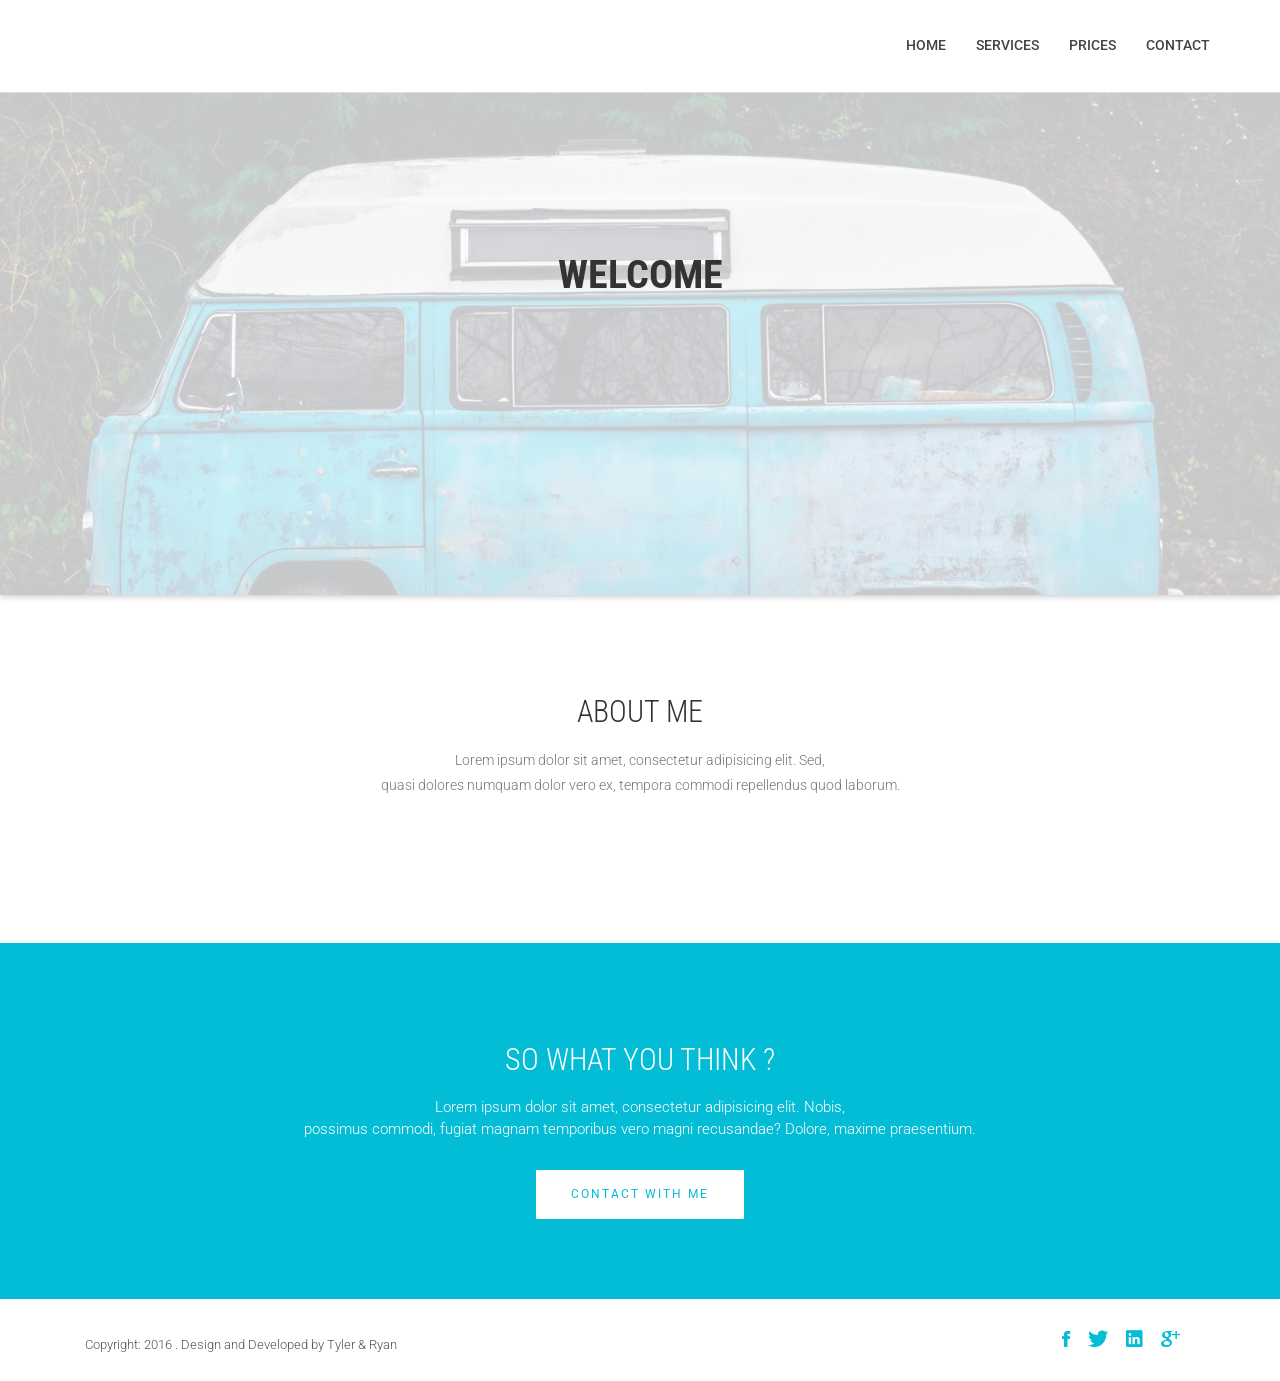
==== commit 125bee31: "changes to new theme" ====
--- a/timer-html-master/index.html
+++ b/timer-html-master/index.html
@@ -6,7 +6,7 @@
         <meta charset="utf-8">
         <meta http-equiv="Content-Type" content="text/html; charset=utf-8">
         <link rel="icon" type="image/png" href="images/favicon.png">
-        <title>Timer Agency Template</title>
+        <title>Leal's Tire Shop</title>
         <meta name="description" content="">
         <meta name="keywords" content="">
         <meta name="author" content="">
@@ -73,7 +73,7 @@
                     <!-- logo -->
                     <div class="navbar-brand">
                         <a href="index.html" >
-                            <img src="images/logo.png" alt="">
+                            <h1 class="logo"> LEAL'S TIRE SHOP </h1>
                         </a>
                     </div>
                     <!-- /logo -->
@@ -85,21 +85,21 @@
                             <li>
                                 <a href="index.html" >Home</a>
                             </li>
-                            <li><a href="about.html">About</a></li>
-                            <li><a href="service.html">Service</a></li>
+                            <li></li>
+                            <li><a href="service.html">Services</a></li>
+                            <li><a href="service.html">Prices</a></li>
+                     
                             <li class="dropdown">
-                                <a href="#" class="dropdown-toggle" data-toggle="dropdown">Pages <span class="caret"></span></a>
-                                <div class="dropdown-menu">
-                                    <ul>
+<div class="dropdown-menu">
+                <ul>
                                         <li><a href="404.html">404 Page</a></li>
                                         <li><a href="gallery.html">Gallery</a></li>
                                     </ul>
                                 </div>
                             </li>
                             <li class="dropdown">
-                                <a href="#" class="dropdown-toggle" data-toggle="dropdown">Blog <span class="caret"></span></a>
-                                <div class="dropdown-menu">
-                                    <ul>
+<div class="dropdown-menu">
+                <ul>
                                         <li><a href="blog-fullwidth.html">Blog Full</a></li>
                                         <li><a href="blog-left-sidebar.html">Blog Left sidebar</a></li>
                                         <li><a href="blog-right-sidebar.html">Blog Right sidebar</a></li>
@@ -118,7 +118,7 @@
         ==================================================
         Slider Section Start
         ================================================== -->
-        <section id="hero-area" >
+    <section id="hero-area" >
             <div class="container">
                 <div class="row">
                     <div class="col-md-12 text-center">
@@ -126,20 +126,14 @@
                             
                             <!-- Slider -->
                             <section class="cd-intro">
-                                <h1 class="wow fadeInUp animated cd-headline slide" data-wow-delay=".4s" >
-                                <span>HI, MY NAME IS JONATHON & I AM A</span><br>
+                                <h1 class="wow  animated cd-headline slide" data-wow-delay=".4s" >
+                                <span>Welcome</span><br>
                                 <span class="cd-words-wrapper">
-                                    <b class="is-visible">DESIGNER</b>
-                                    <b>DEVELOPER</b>
-                                    <b>FATHER</b>
+                                
                                 </span>
                                 </h1>
                                 </section> <!-- cd-intro -->
                                 <!-- /.slider -->
-                                <h2 class="wow fadeInUp animated" data-wow-delay=".6s" >
-                                    With 10 years experience, I've occupied many roles including digital design director,<br> web designer and developer. This site showcases some of my work.
-                                </h2>
-                                <a class="btn-lines dark light wow fadeInUp animated smooth-scroll btn btn-default btn-green" data-wow-delay=".9s" href="#works" data-section="#works" >View Works</a>
                                 
                             </div>
                         </div>
@@ -150,185 +144,11 @@
             ==================================================
             Slider Section Start
             ================================================== -->
-            <section id="about">
-                <div class="container">
-                    <div class="row">
-                        <div class="col-md-6 col-sm-6">
-                            <div class="block wow fadeInLeft" data-wow-delay=".3s" data-wow-duration="500ms">
-                                <h2>
-                                ABOUT ME
-                                </h2>
-                                <p>
-                                    Hello, I’m a UI/UX Designer & Front End Developer from Victoria, Australia. I hold a master degree of Web Design from the World University.And scrambled it to make a type specimen book. It has survived not only five centuries
-                                </p>
-                                <p>
-                                    Lorem ipsum dolor sit amet, consectetur adipisicing elit. Error, adipisci voluptatum repudiandae, natus impedit repellat aut officia illum at assumenda iusto reiciendis placeat. Temporibus, vero.
-                                </p>
-                            </div>
-                            
-                        </div>
-                        <div class="col-md-6 col-sm-6">
-                            <div class="block wow fadeInRight" data-wow-delay=".3s" data-wow-duration="500ms">
-                                <img src="images/about/about.jpg" alt="">
-                            </div>
-                        </div>
-                    </div>
-                </div>
-            </section> <!-- /#about -->
+            <!-- /#about -->
             <!--
             ==================================================
             Portfolio Section Start
-            ================================================== -->
-            <section id="works" class="works">
-                <div class="container">
-                    <div class="section-heading">
-                        <h1 class="title wow fadeInDown" data-wow-delay=".3s">Latest Works</h1>
-                        <p class="wow fadeInDown" data-wow-delay=".5s">
-                            Aliquam lobortis. Maecenas vestibulum mollis diam. Pellentesque auctor neque nec urna. Nulla sit amet est. Aenean posuere <br> tortor sed cursus feugiat, nunc augue blandit nunc, eu sollicitudin urna dolor sagittis lacus.
-                        </p>
-                    </div>
-                    <div class="row">
-                        <div class="col-sm-4 col-xs-12">
-                            <figure class="wow fadeInLeft animated portfolio-item" data-wow-duration="500ms" data-wow-delay="0ms">
-                                <div class="img-wrapper">
-                                    <img src="images/portfolio/item-1.jpg" class="img-responsive" alt="this is a title" >
-                                    <div class="overlay">
-                                        <div class="buttons">
-                                            <a rel="gallery" class="fancybox" href="images/portfolio/item-1.jpg">Demo</a>
-                                            <a target="_blank" href="single-portfolio.html">Details</a>
-                                        </div>
-                                    </div>
-                                </div>
-                                <figcaption>
-                                <h4>
-                                <a href="#">
-                                    Dew Drop
-                                </a>
-                                </h4>
-                                <p>
-                                    Redesigne UI Concept
-                                </p>
-                                </figcaption>
-                            </figure>
-                        </div>
-                        <div class="col-sm-4 col-xs-12">
-                            <figure class="wow fadeInLeft animated" data-wow-duration="500ms" data-wow-delay="300ms">
-                                <div class="img-wrapper">
-                                    <img src="images/portfolio/item-2.jpg" class="img-responsive" alt="this is a title" >
-                                    <div class="overlay">
-                                        <div class="buttons">
-                                            <a rel="gallery" class="fancybox" href="images/portfolio/item-2.jpg">Demo</a>
-                                            <a target="_blank" href="single-portfolio.html">Details</a>
-                                        </div>
-                                    </div>
-                                </div>
-                                <figcaption>
-                                <h4>
-                                <a href="#">
-                                    Bottle Mockup
-                                </a>
-                                </h4>
-                                <p>
-                                    Lorem ipsum dolor sit.
-                                </p>
-                                </figcaption>
-                            </figure>
-                        </div>
-                        <div class="col-sm-4 col-xs-12">
-                            <figure class="wow fadeInLeft animated" data-wow-duration="500ms" data-wow-delay="300ms">
-                                <div class="img-wrapper">
-                                    <img src="images/portfolio/item-3.jpg" class="img-responsive" alt="" >
-                                    <div class="overlay">
-                                        <div class="buttons">
-                                            <a rel="gallery" class="fancybox" href="images/portfolio/item-3.jpg">Demo</a>
-                                            <a target="_blank" href="single-portfolio.html">Details</a>
-                                        </div>
-                                    </div>
-                                </div>
-                                <figcaption>
-                                <h4>
-                                <a href="#">
-                                    Table Design
-                                </a>
-                                </h4>
-                                <p>
-                                    Lorem ipsum dolor sit amet.
-                                </p>
-                                </figcaption>
-                            </figure>
-                        </div>
-                        <div class="col-sm-4 col-xs-12">
-                            <figure class="wow fadeInLeft animated" data-wow-duration="500ms" data-wow-delay="600ms">
-                                <div class="img-wrapper">
-                                    <img src="images/portfolio/item-4.jpg" class="img-responsive" alt="" >
-                                    <div class="overlay">
-                                        <div class="buttons">
-                                            <a rel="gallery" class="fancybox" href="images/portfolio/item-4.jpg">Demo</a>
-                                            <a target="_blank" href="single-portfolio.html">Details</a>
-                                        </div>
-                                    </div>
-                                </div>
-                                <figcaption>
-                                <h4>
-                                <a href="#">
-                                    Make Up elements
-                                </a>
-                                </h4>
-                                <p>
-                                    Lorem ipsum dolor.
-                                </p>
-                                </figcaption>
-                            </figure>
-                        </div>
-                        <div class="col-sm-4 col-xs-12">
-                            <figure class="wow fadeInLeft animated" data-wow-duration="500ms" data-wow-delay="900ms">
-                                <div class="img-wrapper">
-                                    <img src="images/portfolio/item-5.jpg" class="img-responsive" alt="" >
-                                    <div class="overlay">
-                                        <div class="buttons">
-                                            <a rel="gallery" class="fancybox" href="images/portfolio/item-5.jpg">Demo</a>
-                                            <a target="_blank" href="single-portfolio.html">Details</a>
-                                        </div>
-                                    </div>
-                                </div>
-                                <figcaption>
-                                <h4>
-                                <a href="#">
-                                    Shoping Bag Concept
-                                </a>
-                                </h4>
-                                <p>
-                                    Lorem ipsum dolor.
-                                </p>
-                                </figcaption>
-                            </figure>
-                        </div>
-                        <div class="col-sm-4 col-xs-12">
-                            <figure class="wow fadeInLeft animated" data-wow-duration="500ms" data-wow-delay="1200ms">
-                                <div class="img-wrapper">
-                                    <img src="images/portfolio/item-6.jpg" class="img-responsive" alt="" >
-                                    <div class="overlay">
-                                        <div class="buttons">
-                                            <a rel="gallery" class="fancybox" href="images/portfolio/item-6.jpg">Demo</a>
-                                            <a target="_blank" href="single-portfolio.html">Details</a>
-                                        </div>
-                                    </div>
-                                </div>
-                                <figcaption>
-                                <h4>
-                                <a href="#">
-                                    Caramel Bottle
-                                </a>
-                                </h4>
-                                <p>
-                                    Lorem ipsum dolor.
-                                </p>
-                                </figcaption>
-                            </figure>
-                        </div>
-                    </div>
-                </div>
-            </section> <!-- #works -->
+            ================================================== -->            <!-- #works -->
             <!--
             ==================================================
             Portfolio Section Start
@@ -336,92 +156,12 @@
             <section id="feature">
                 <div class="container">
                     <div class="section-heading">
-                        <h1 class="title wow fadeInDown" data-wow-delay=".3s">Offer From Me</h1>
+                        <h1 class="title wow fadeInDown" data-wow-delay=".3s">About Me</h1>
                         <p class="wow fadeInDown" data-wow-delay=".5s">
                             Lorem ipsum dolor sit amet, consectetur adipisicing elit. Sed,<br> quasi dolores numquam dolor vero ex, tempora commodi repellendus quod laborum.
                         </p>
                     </div>
-                    <div class="row">
-                        <div class="col-md-4 col-lg-4 col-xs-12">
-                            <div class="media wow fadeInUp animated" data-wow-duration="500ms" data-wow-delay="300ms">
-                                <div class="media-left">
-                                    <div class="icon">
-                                        <i class="ion-ios-flask-outline"></i>
-                                    </div>
-                                </div>
-                                <div class="media-body">
-                                    <h4 class="media-heading">Media heading</h4>
-                                    <p>Lorem ipsum dolor sit amet, consectetur adipisicing elit. Voluptatum, sint.</p>
-                                </div>
-                            </div>
-                        </div>
-                        <div class="col-md-4 col-lg-4 col-xs-12">
-                            <div class="media wow fadeInDown animated" data-wow-duration="500ms" data-wow-delay="600ms">
-                                <div class="media-left">
-                                    <div class="icon">
-                                        <i class="ion-ios-lightbulb-outline"></i>
-                                    </div>
-                                </div>
-                                <div class="media-body">
-                                    <h4 class="media-heading">Well documented.</h4>
-                                    <p>Lorem ipsum dolor sit amet, consectetur adipisicing elit. Voluptatum, sint.</p>
-                                </div>
-                            </div>
-                        </div>
-                        <div class="col-md-4 col-lg-4 col-xs-12">
-                            <div class="media wow fadeInDown animated" data-wow-duration="500ms" data-wow-delay="900ms">
-                                <div class="media-left">
-                                    <div class="icon">
-                                        <i class="ion-ios-lightbulb-outline"></i>
-                                    </div>
-                                </div>
-                                <div class="media-body">
-                                    <h4 class="media-heading">Well documented.</h4>
-                                    <p>Lorem ipsum dolor sit amet, consectetur adipisicing elit. Voluptatum, sint.</p>
-                                </div>
-                            </div>
-                        </div>
-                        <div class="col-md-4 col-lg-4 col-xs-12">
-                            <div class="media wow fadeInDown animated" data-wow-duration="500ms" data-wow-delay="1200ms">
-                                <div class="media-left">
-                                    <div class="icon">
-                                        <i class="ion-ios-americanfootball-outline"></i>
-                                    </div>
-                                </div>
-                                <div class="media-body">
-                                    <h4 class="media-heading">Free updates</h4>
-                                    <p>Lorem ipsum dolor sit amet, consectetur adipisicing elit. Voluptatum, sint.</p>
-                                </div>
-                            </div>
-                        </div>
-                        <div class="col-md-4 col-lg-4 col-xs-12">
-                            <div class="media wow fadeInDown animated" data-wow-duration="500ms" data-wow-delay="1500ms">
-                                <div class="media-left">
-                                    <div class="icon">
-                                        <i class="ion-ios-keypad-outline"></i>
-                                    </div>
-                                </div>
-                                <div class="media-body">
-                                    <h4 class="media-heading">Solid Support</h4>
-                                    <p>Lorem ipsum dolor sit amet, consectetur adipisicing elit. Voluptatum, sint.</p>
-                                </div>
-                            </div>
-                        </div>
-                        <div class="col-md-4 col-lg-4 col-xs-12">
-                            <div class="media wow fadeInDown animated" data-wow-duration="500ms" data-wow-delay="1800ms">
-                                <div class="media-left">
-                                    <div class="icon">
-                                        <i class="ion-ios-barcode-outline"></i>
-                                    </div>
-                                </div>
-                                <div class="media-body">
-                                    <h4 class="media-heading">Simple Installation</h4>
-                                    <p>Lorem ipsum dolor sit amet, consectetur adipisicing elit. Voluptatum, sint.</p>
-                                </div>
-                            </div>
-                        </div>
-                    </div>
-                </div>
+</div>
             </section> <!-- /#feature -->
                             
             <!--
@@ -433,7 +173,7 @@
                     <div class="row">
                         <div class="col-md-12">
                             <div class="block">
-                                <h2 class="title wow fadeInDown" data-wow-delay=".3s" data-wow-duration="500ms">SO WHAT YOU THINK ?</h1>
+                                <h2 class="title wow fadeInDown" data-wow-delay=".3s" data-wow-duration="500ms">SO WHAT YOU THINK ?</h2>
                                 <p class="wow fadeInDown" data-wow-delay=".5s" data-wow-duration="500ms">Lorem ipsum dolor sit amet, consectetur adipisicing elit. Nobis,<br>possimus commodi, fugiat magnam temporibus vero magni recusandae? Dolore, maxime praesentium.</p>
                                 <a href="contact.html" class="btn btn-default btn-contact wow fadeInDown" data-wow-delay=".7s" data-wow-duration="500ms">Contact With Me</a>
                             </div>
@@ -449,7 +189,7 @@
             <footer id="footer">
                 <div class="container">
                     <div class="col-md-8">
-                        <p class="copyright">Copyright: <span>2015</span> . Design and Developed by <a href="http://www.Themefisher.com">Themefisher</a></p>
+                        <p class="copyright">Copyright: <span>2016</span> . Design and Developed by Tyler & Ryan</p>
                     </div>
                     <div class="col-md-4">
                         <!-- Social Media -->
--- a/timer-html-master/css/main.css
+++ b/timer-html-master/css/main.css
@@ -1,6 +1,7 @@
 @import url(http://fonts.googleapis.com/css?family=Roboto:400,300,100,500,700);
 @import url(http://fonts.googleapis.com/css?family=Roboto+Condensed:400,300,700);
 @import url(http://fonts.googleapis.com/css?family=Glegoo);
+@import url(https://fonts.googleapis.com/css?family=Oswald);
 body {
   font-family: 'Roboto', sans-serif;
 }
@@ -1085,3 +1086,6 @@
   color: #fff;
   border-bottom: 1px solid rgba(0, 0, 0, 0.1);
 }
+.logo {
+font-family: 'Oswald', sans-serif;
+}
